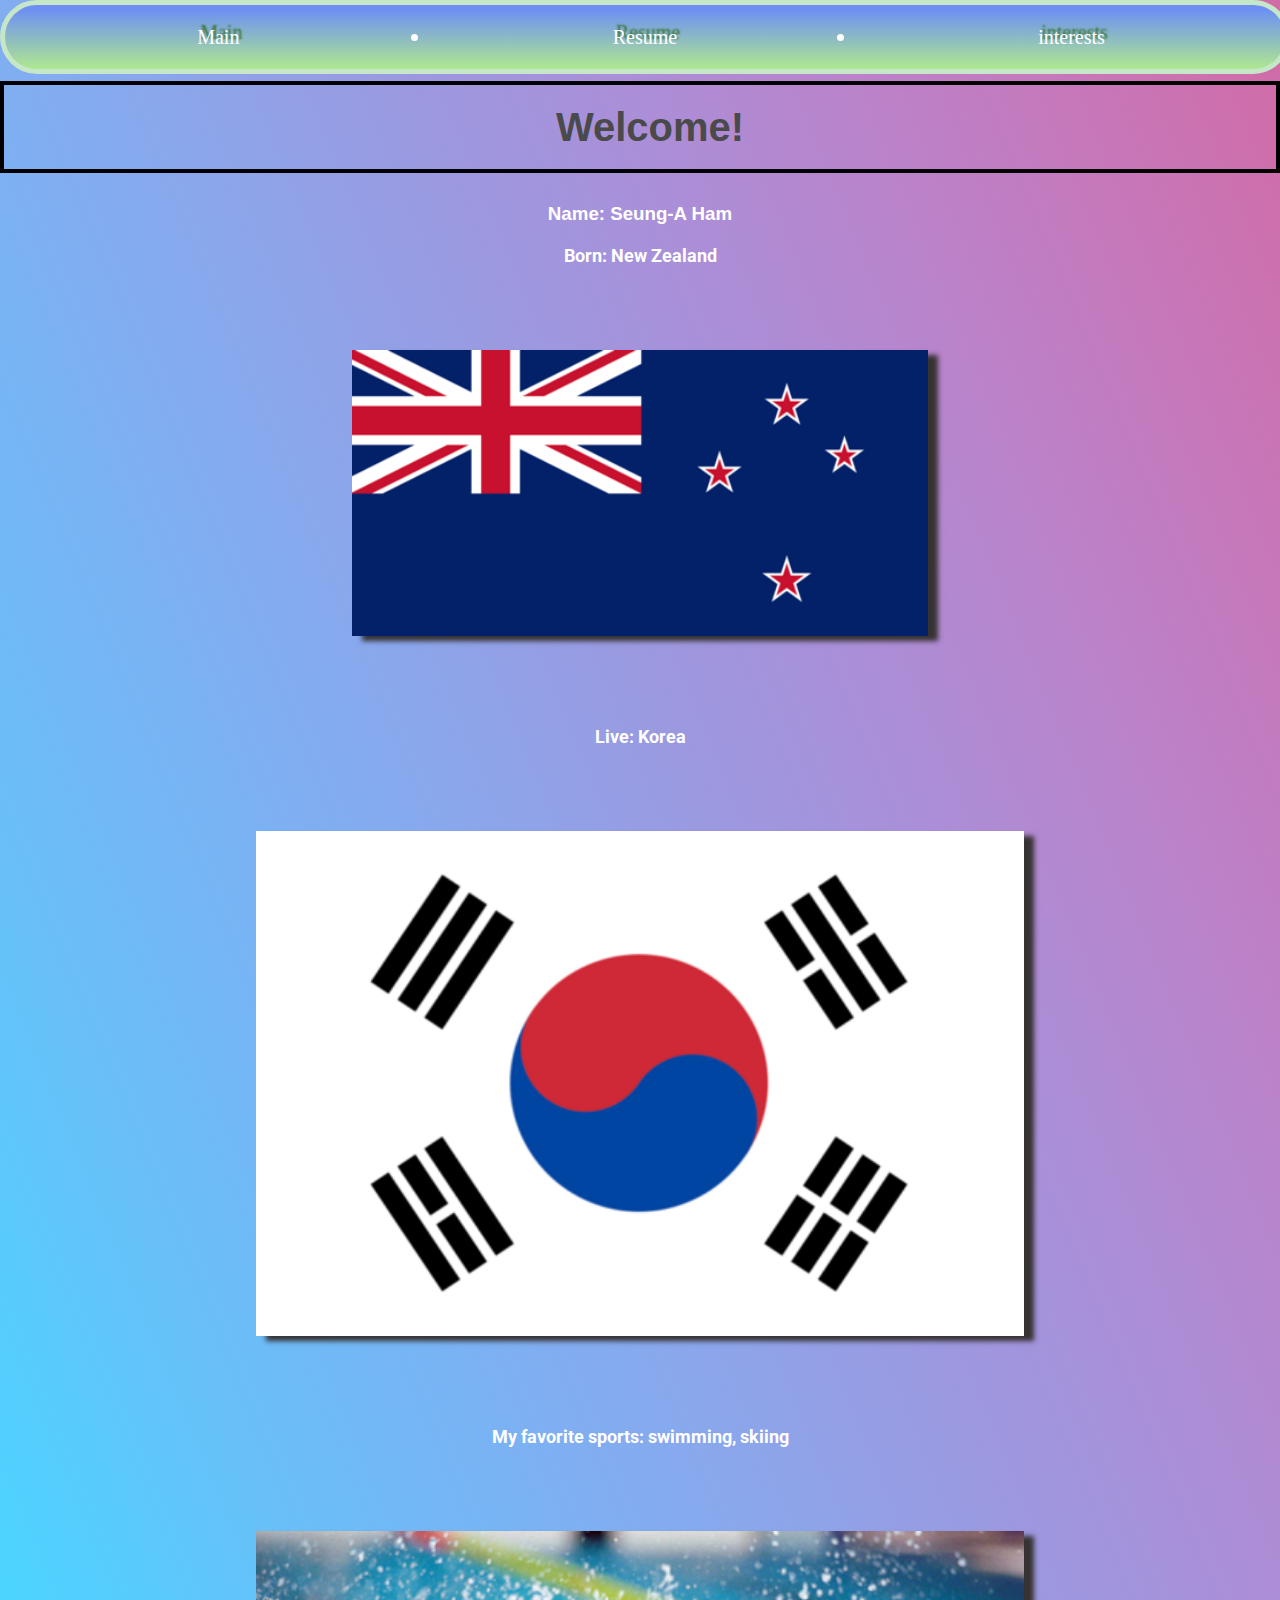
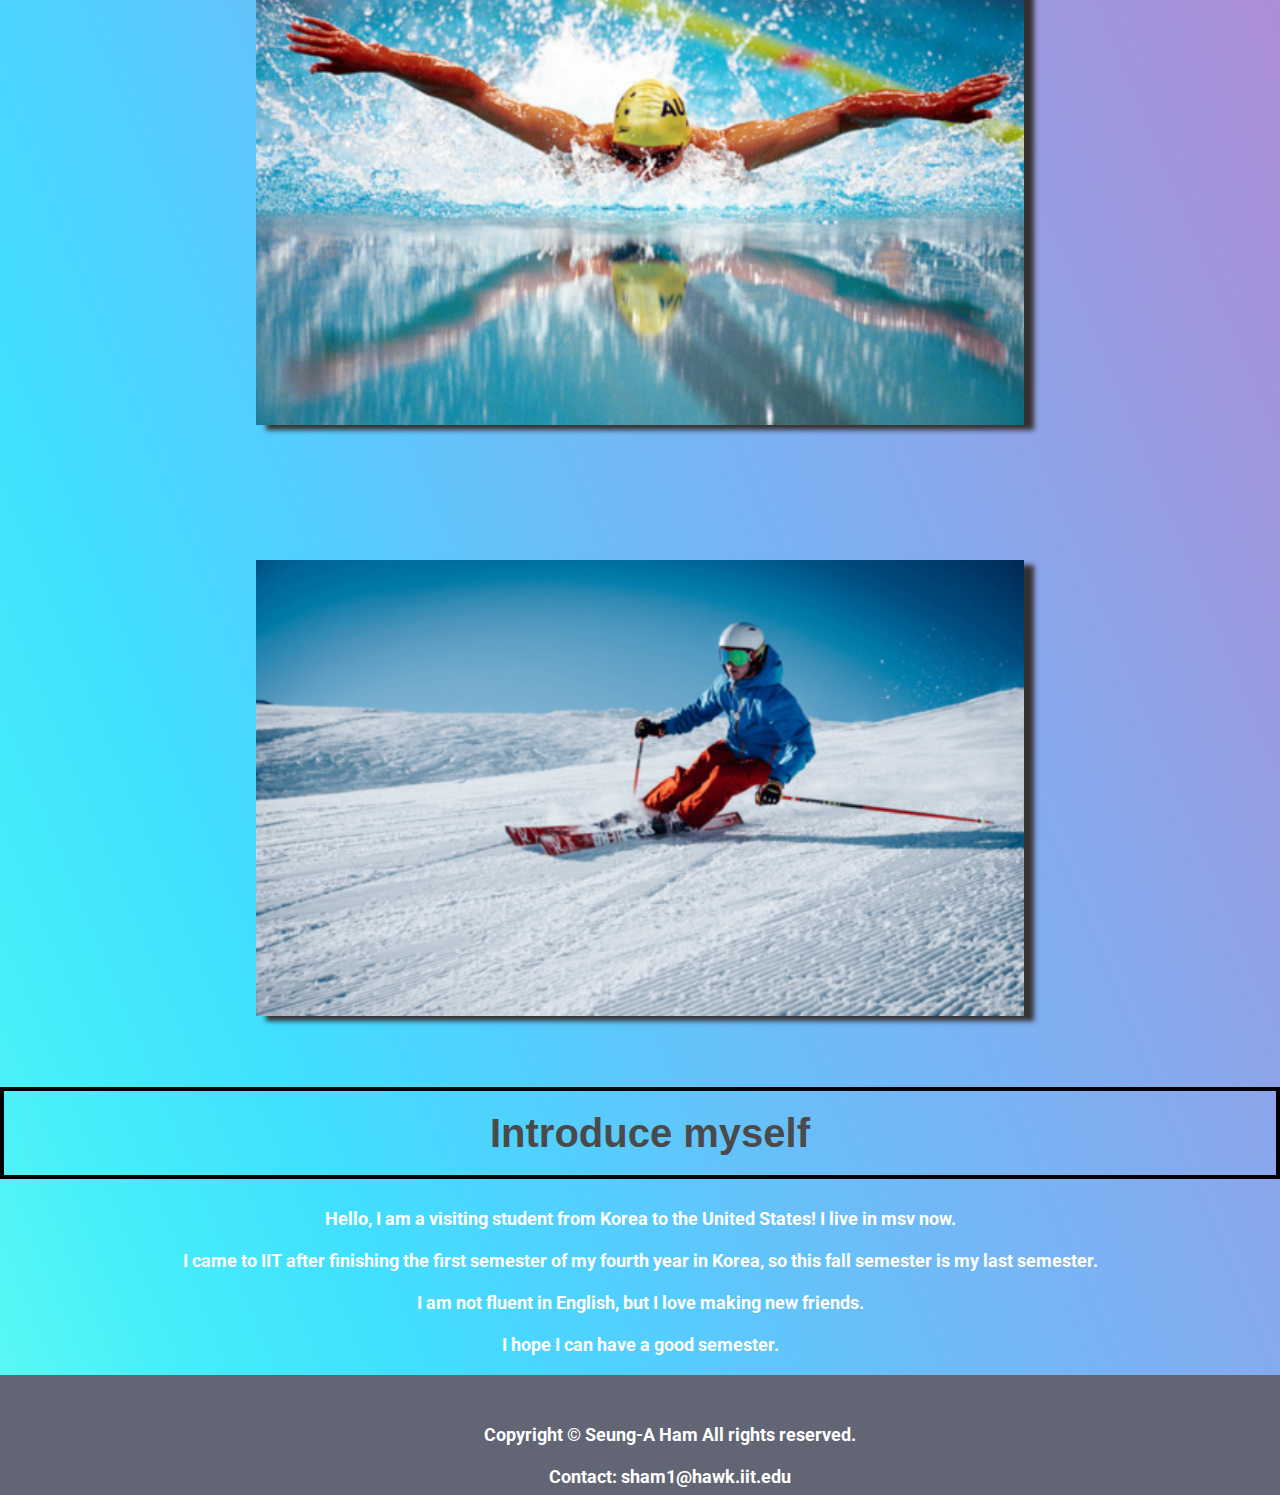
==== index.html @ af43589a "set basic setting" ====
<!DOCTYPE html>
<html lang="en">
<head>
  <meta charset="utf-8">
  <title>Main</title>
  <link rel="stylesheet" href="reset.css">
  <link rel="stylesheet" href="style.css">
  <link rel="preconnect" href="https://fonts.gstatic.com">
	<link href="https://fonts.googleapis.com/css2?family=Roboto:wght@100&display=swap" rel="stylesheet">
</head>

<body>
  <header>
    <nav>
	  <ul>
		  <li><a href="index.html">Main</a></li>
	    <li><a href="resume.html">Resume</a></li>
      <li><a href="interests.html">interests</a></li>
	  </ul>
	</nav>
	</header>
	<div class="site-title-wrap">
    <h1 class="site-title">Welcome!</h1>
  </div>
	<h3>Name: Seung-A Ham</h3>
  <p>Born: New Zealand </p>
  <img id="img1" src="images/newzealand.png" alt="new zealand flag">
  <p>Live: Korea </p>
  <img id="img2" src="images/korea.png" alt="korea flag">
  <p>My favorite sports: swimming, skiing</p>
  <img id="img3" src="images/swim.png" alt="a picture of a person swimming">
  <img id="img4" src="images/ski.png" alt="a picture of a person skiing">
	<div class="site-title-wrap">
    <h1 class="site-title">Introduce myself</h1>
  </div>
	<p>Hello, I am a visiting student from Korea to the United States! I live in msv now.</p>
	<p>I came to IIT after finishing the first semester of my fourth year in Korea, so this fall semester is my last semester.</p>
  <p>I am not fluent in English, but I love making new friends.</p>
  <P>I hope I can have a good semester.</P>
  <footer>
    <p>Copyright © Seung-A Ham All rights reserved.</p>
    <p>Contact: sham1@hawk.iit.edu</p>
  </footer>
</body>
</html>
---- style.css ----
body{
  background-image: linear-gradient(to left bottom, #d16ba5, #c777b9, #ba83ca, #aa8fd8, #9a9ae1, #8aa7ec, #79b3f4, #69bff8, #52cffe, #41dfff, #46eefa, #5ffbf1);    justify-content: center;
  flex-direction: column;
}
nav ul { /*상단바*/
  overflow: hidden;
  background:linear-gradient(to bottom, #6c8ef5 5%, #afe890 100%);
  background-color:#6c8ef5;
  border-radius:42px;
  border:5px solid #c6e6c8;
  display:inline-block;
  cursor:pointer;
  color:#ffffff;
  font-family: fantasy;
  font-size:25px;
  text-decoration:none;
  text-shadow:3px -5px 2px #37702e;
  width: 100%;
  height: auto;
  margin: 0;
  padding: 0;
  text-align: center;
}
  
nav ul li { /*상단바*/
  float: left;
  width: 33.33%;
}
  
nav ul li a { /*상단바*/
  text-decoration: none;
  display: block;
  text-align: center;
  padding: 20px 40px;
  color: white;
  font-size: 20px;
  font-family: cursive;
}
  
li a:hover { /*상단바 클릭시 그림자*/
  background-color: white;
  color: black;
}
  
body { /*사진 위치가 달라짐*/
  line-height: 150%;
  clear: both;
  text-align: center;
}
  
h1, h2 {
  font-family: cursive;
  color: rgb(61, 61, 61);
  text-align: center;
  padding: 30px;
  border: 4px solid rgb(0, 0, 0);
  margin: 30px;
} 
h3, h4 {
  font-family:Arial, Helvetica, sans-serif;
  color: white;
  text-align: center;
} 

p{
  text-decoration: none;
  color: white;
  text-align: center;
  font-family: 'Roboto', sans-serif;
  font-size: large;
  font-weight: bold;
}
  
iframe { /*동영상*/
  height: 400px;
  width: 800px;
  object-fit: contain;
  position: static;
  border: 0;
}

.site-title-wrap{
  width: 100%;
  position: relative;
  padding-bottom: 10px;
}

.site-title{
  color: #4a4a4a;
  font-family:Impact, Haettenschweiler, 'Arial Narrow Bold', sans-serif;
  font-size: 40px;
  padding-left: 50px;
  margin: 0px auto;
}

#img1 { /*사진*/
  height: auto;
  width: 45%;
  object-fit: contain;
  margin: 5%;
  box-shadow: 10px 5px 5px #363232;
}

#img2 { /*사진*/
  height: auto;
  width: 60%;
  object-fit: contain;
  margin: 5%;
  box-shadow: 10px 5px 5px #363232;
}
#img3 { /*사진*/
  height: auto;
  width: 60%;
  object-fit: contain;
  margin: 5%;
  box-shadow: 10px 5px 5px #363232;
}
#img4 { /*사진*/
  height: auto;
  width: 60%;
  object-fit: contain;
  margin: 5%;
  box-shadow: 10px 5px 5px #363232;
}
#img5 { /*사진*/
  height: auto;
  width: 60%;
  object-fit: contain;
  margin: 5%;
  box-shadow: 10px 5px 5px #363232;
}
#img6 { /*사진*/
  height: auto;
  width: 60%;
  object-fit: contain;
  margin: 5%;
  box-shadow: 10px 5px 5px #363232;
}
#img7 { /*사진*/
  height: auto;
  width: 60%;
  object-fit: contain;
  margin: 5%;
  box-shadow: 10px 5px 5px #363232;
}

footer{
  width: 100%;
  height: 60px;
  background-color: #616574;
  padding: 30px;
  clear:left;
}
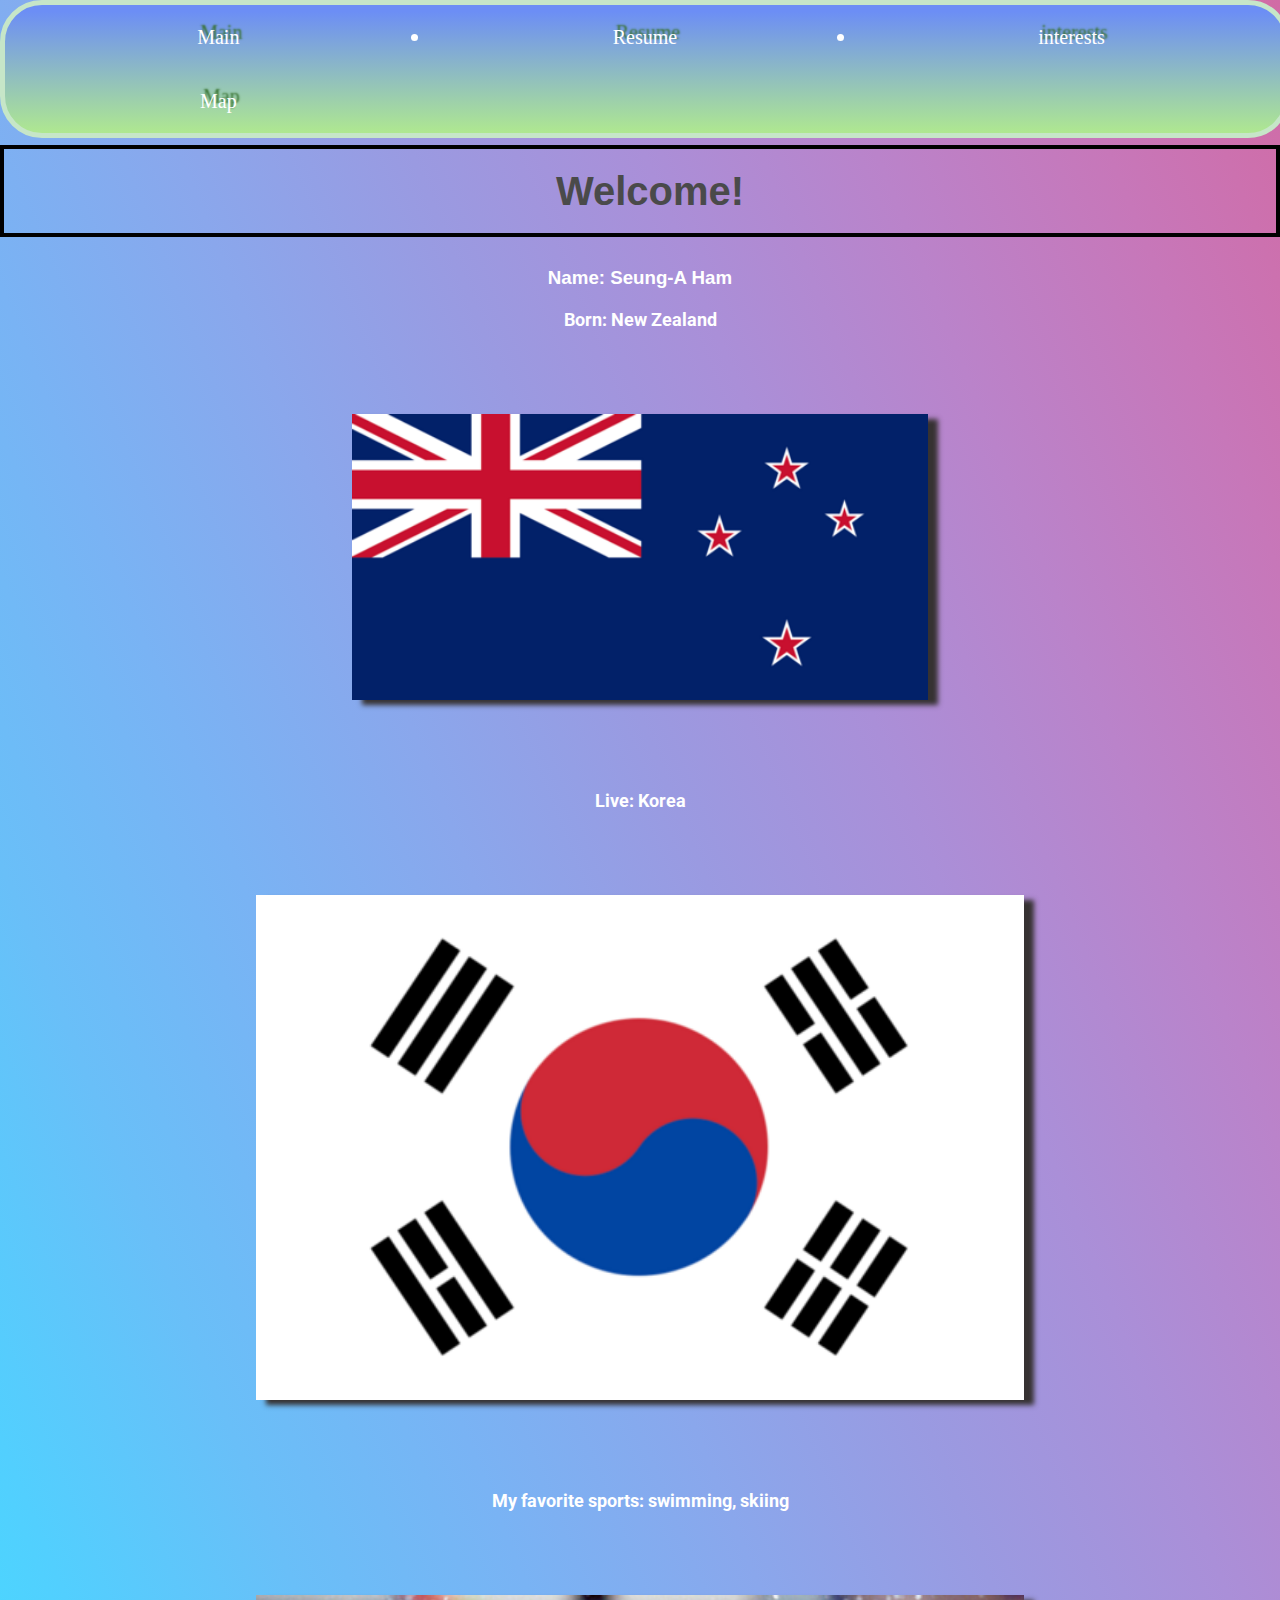
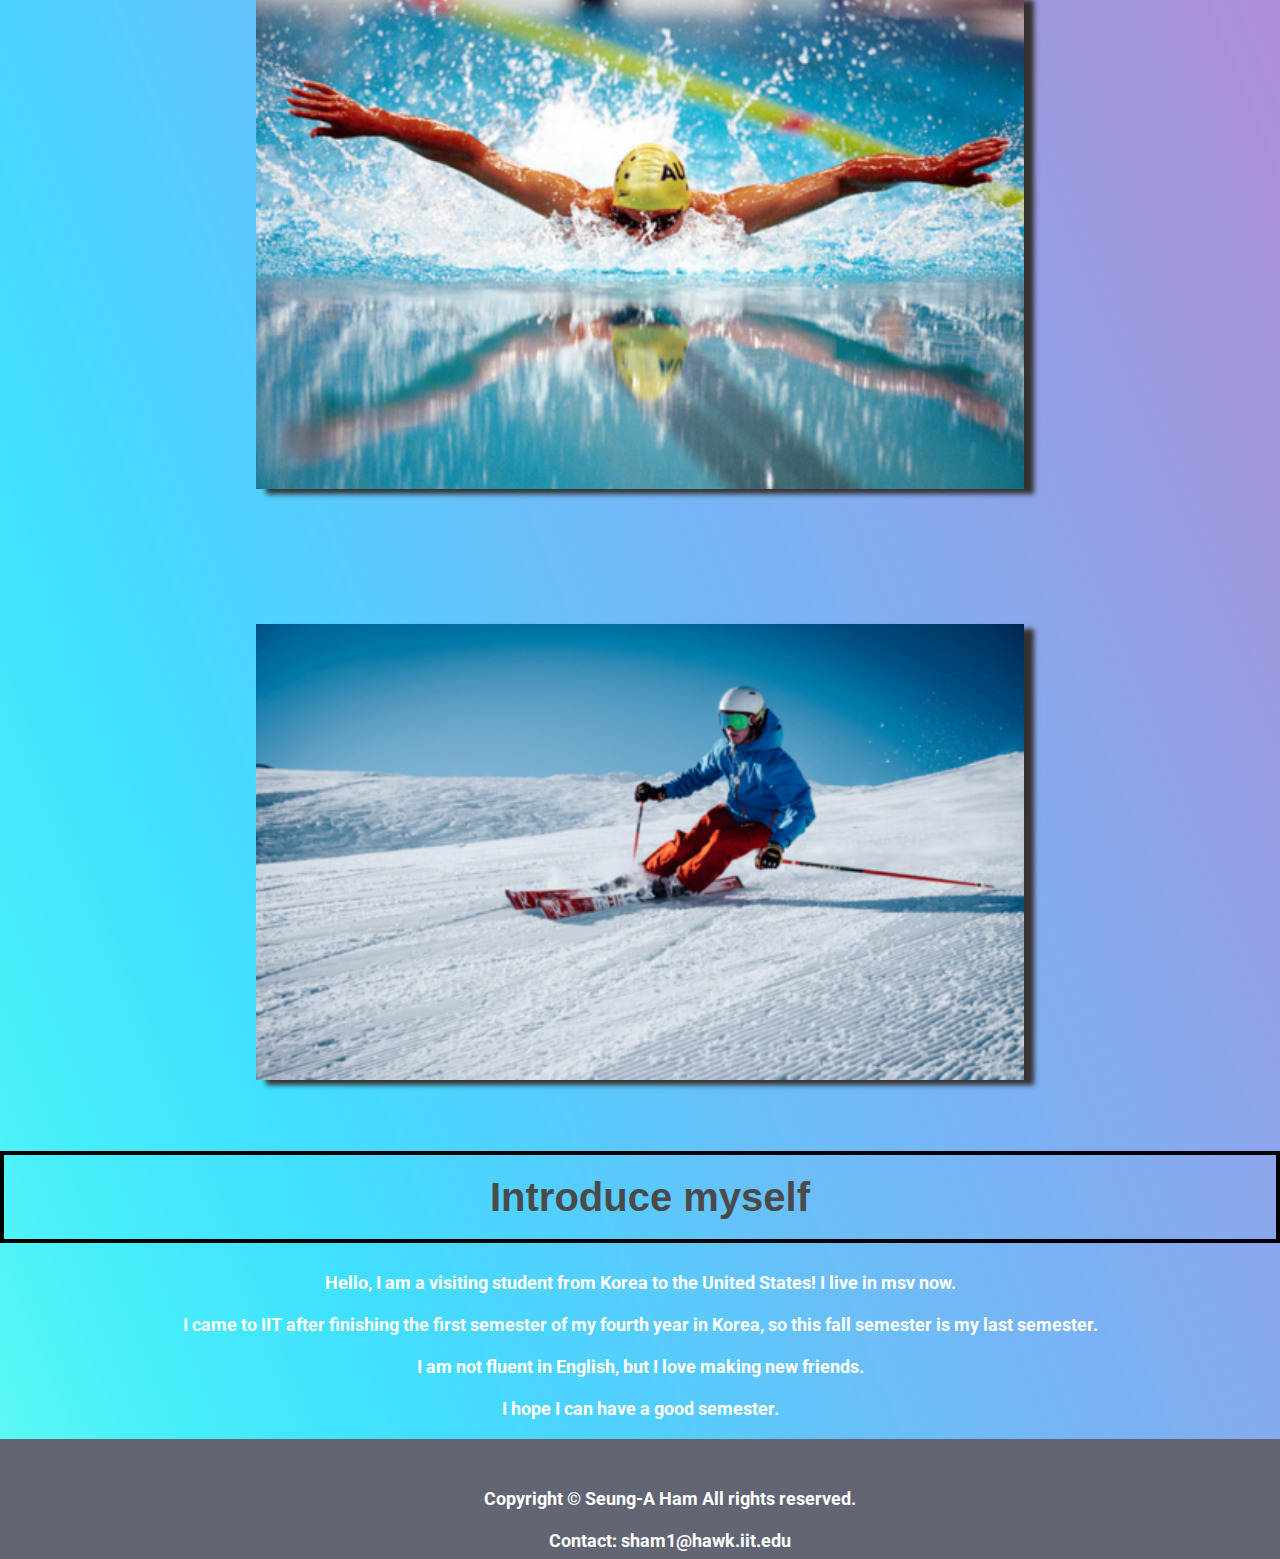
==== commit 3dcb6410: "cascading fix, map.html 1st" ====
--- a/index.html
+++ b/index.html
@@ -12,12 +12,13 @@
 <body>
   <header>
     <nav>
-	  <ul>
-		  <li><a href="index.html">Main</a></li>
-	    <li><a href="resume.html">Resume</a></li>
-      <li><a href="interests.html">interests</a></li>
-	  </ul>
-	</nav>
+	    <ul>
+		    <li><a href="index.html">Main</a></li>
+	      <li><a href="resume.html">Resume</a></li>
+        <li><a href="interests.html">interests</a></li>
+        <li><a href="map.html">Map</a></li>
+	    </ul>
+	  </nav>
 	</header>
 	<div class="site-title-wrap">
     <h1 class="site-title">Welcome!</h1>
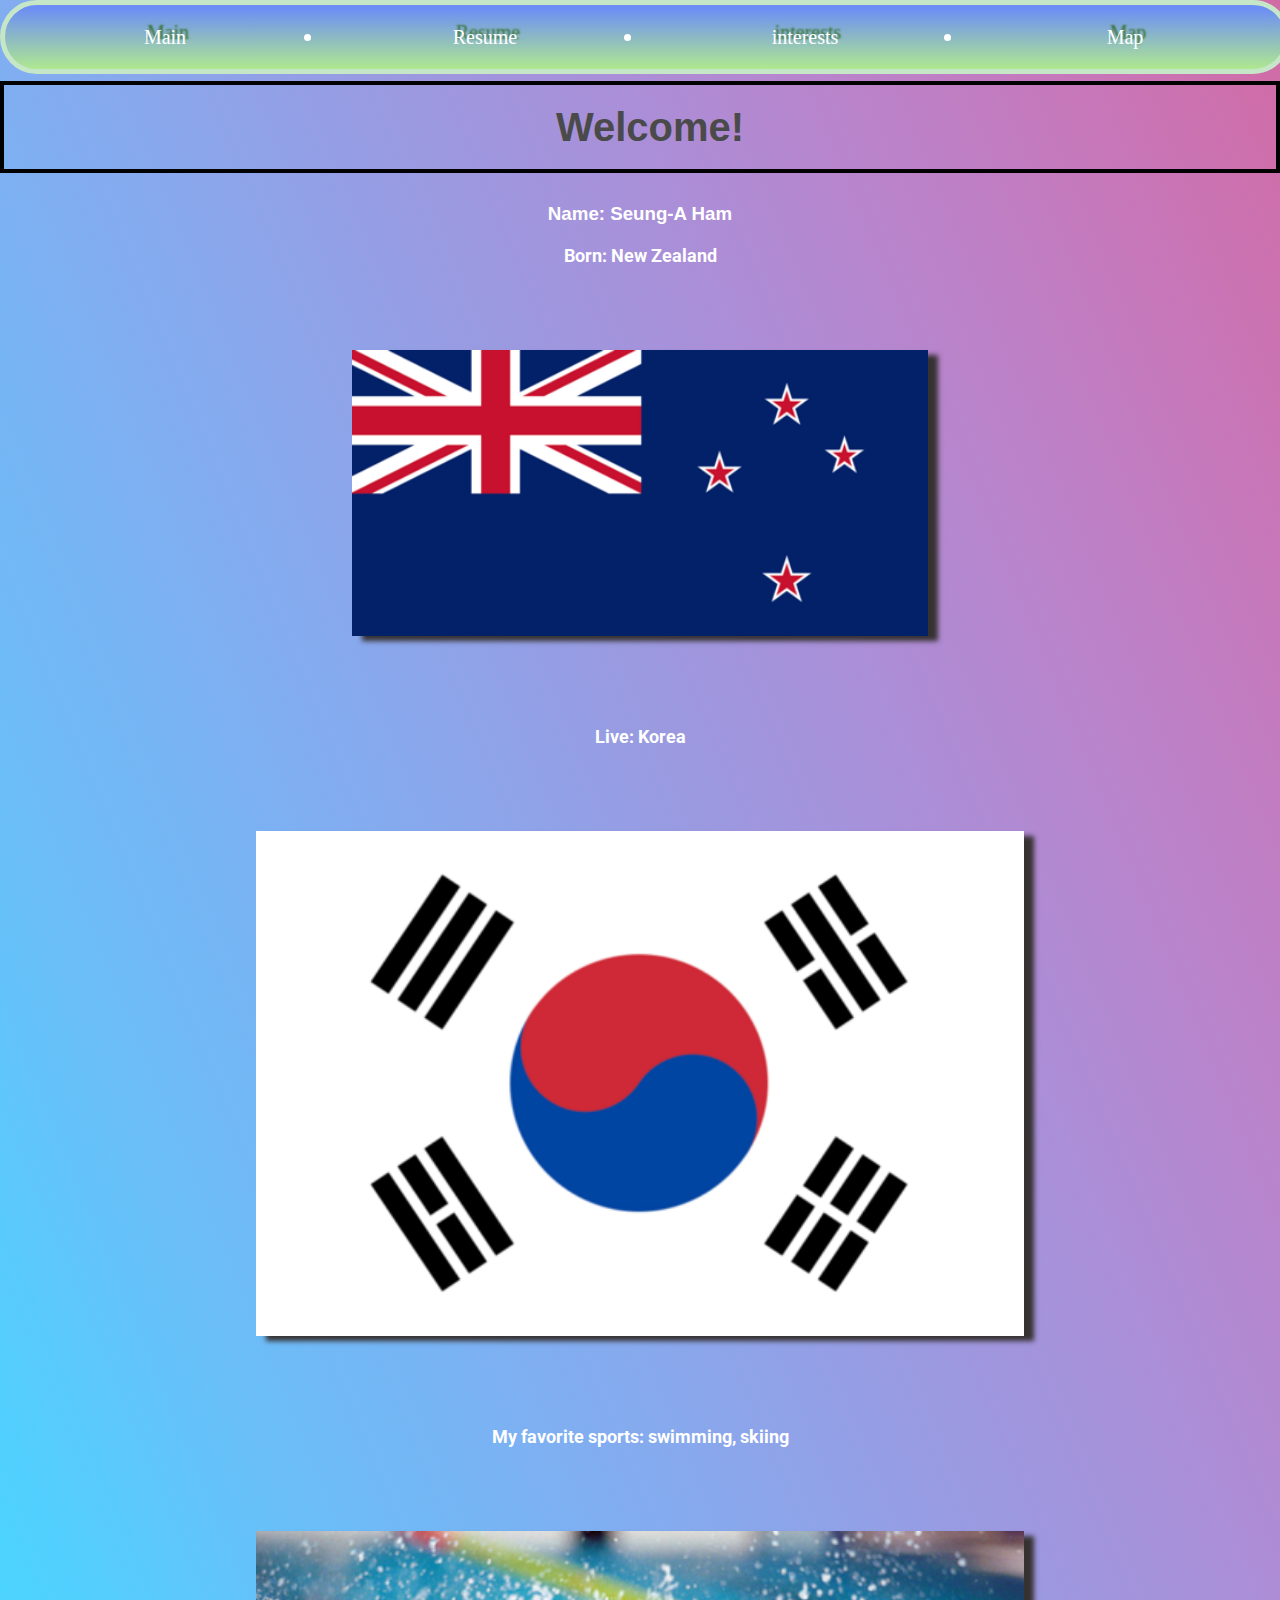
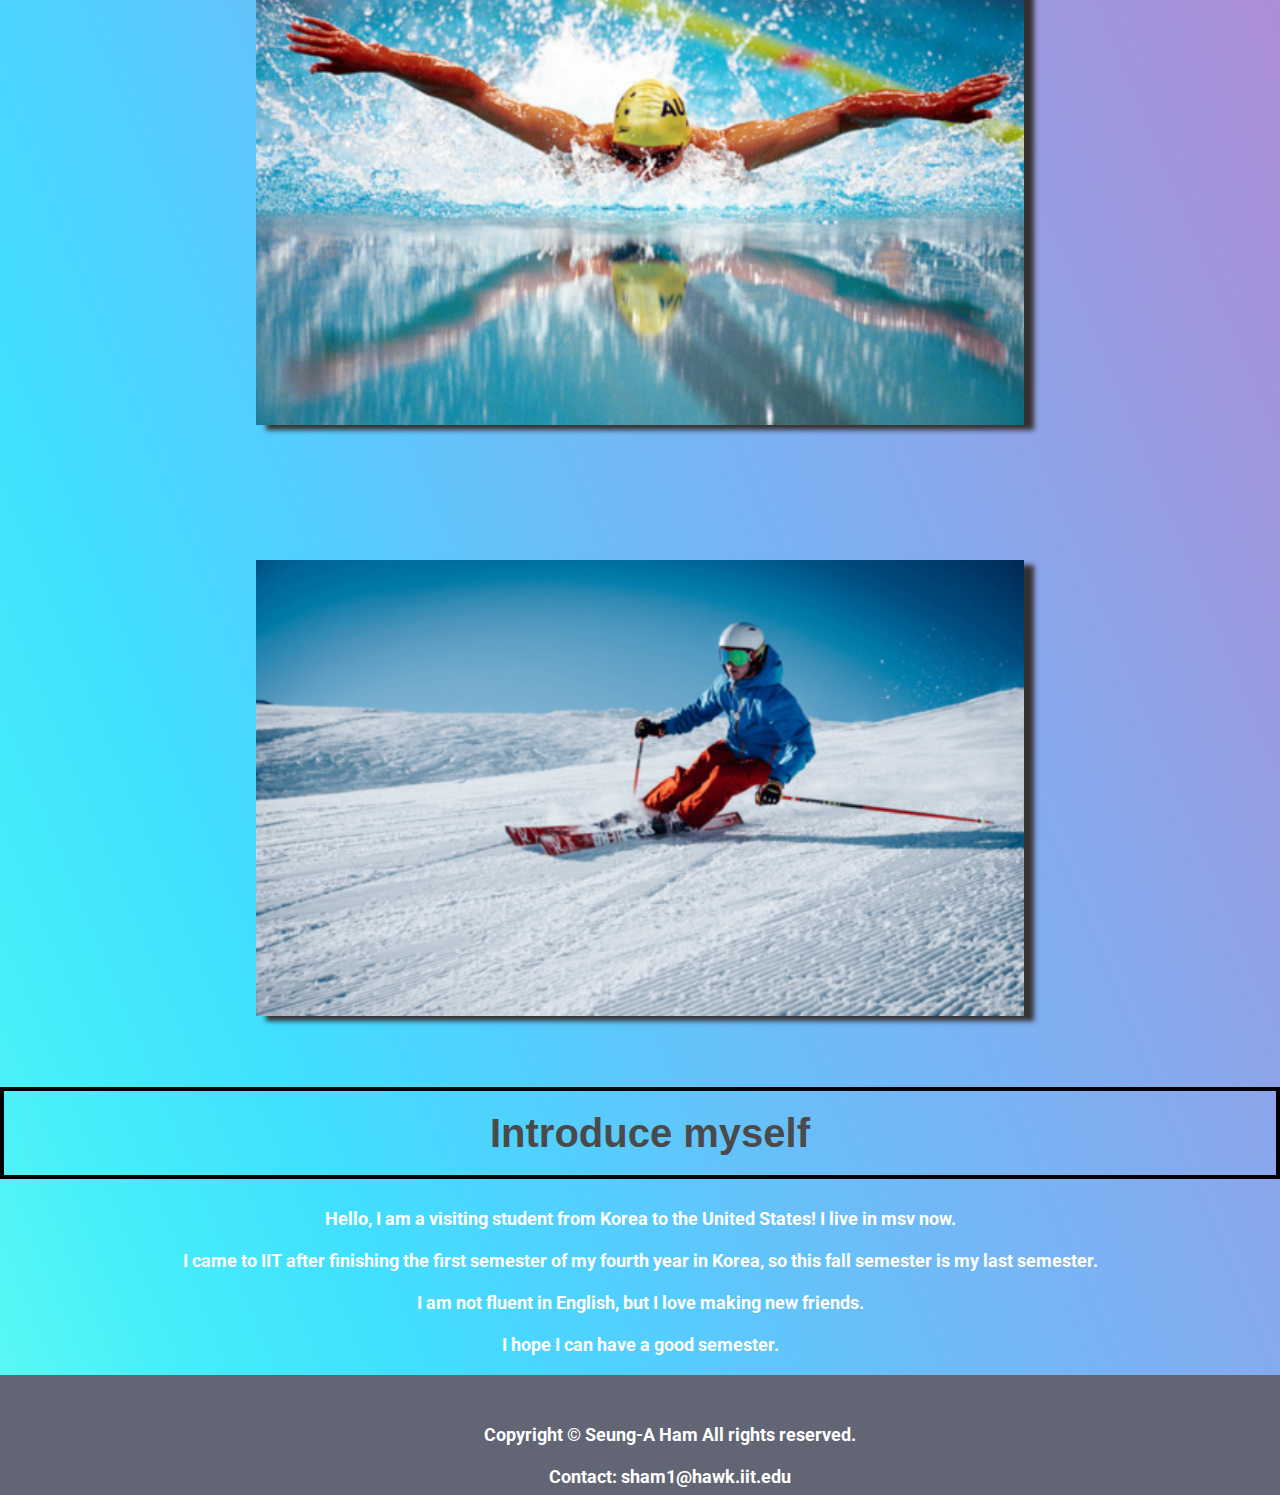
==== commit b98eacdb: "Add a map to the top" ====
--- a/index.html
+++ b/index.html
@@ -6,6 +6,7 @@
   <link rel="stylesheet" href="reset.css">
   <link rel="stylesheet" href="style.css">
   <link rel="preconnect" href="https://fonts.gstatic.com">
+  <script async src="script.js"></script>
 	<link href="https://fonts.googleapis.com/css2?family=Roboto:wght@100&display=swap" rel="stylesheet">
 </head>
 
--- a/style.css
+++ b/style.css
@@ -24,7 +24,7 @@
   
 nav ul li { /*상단바*/
   float: left;
-  width: 33.33%;
+  width: 25%;
 }
   
 nav ul li a { /*상단바*/
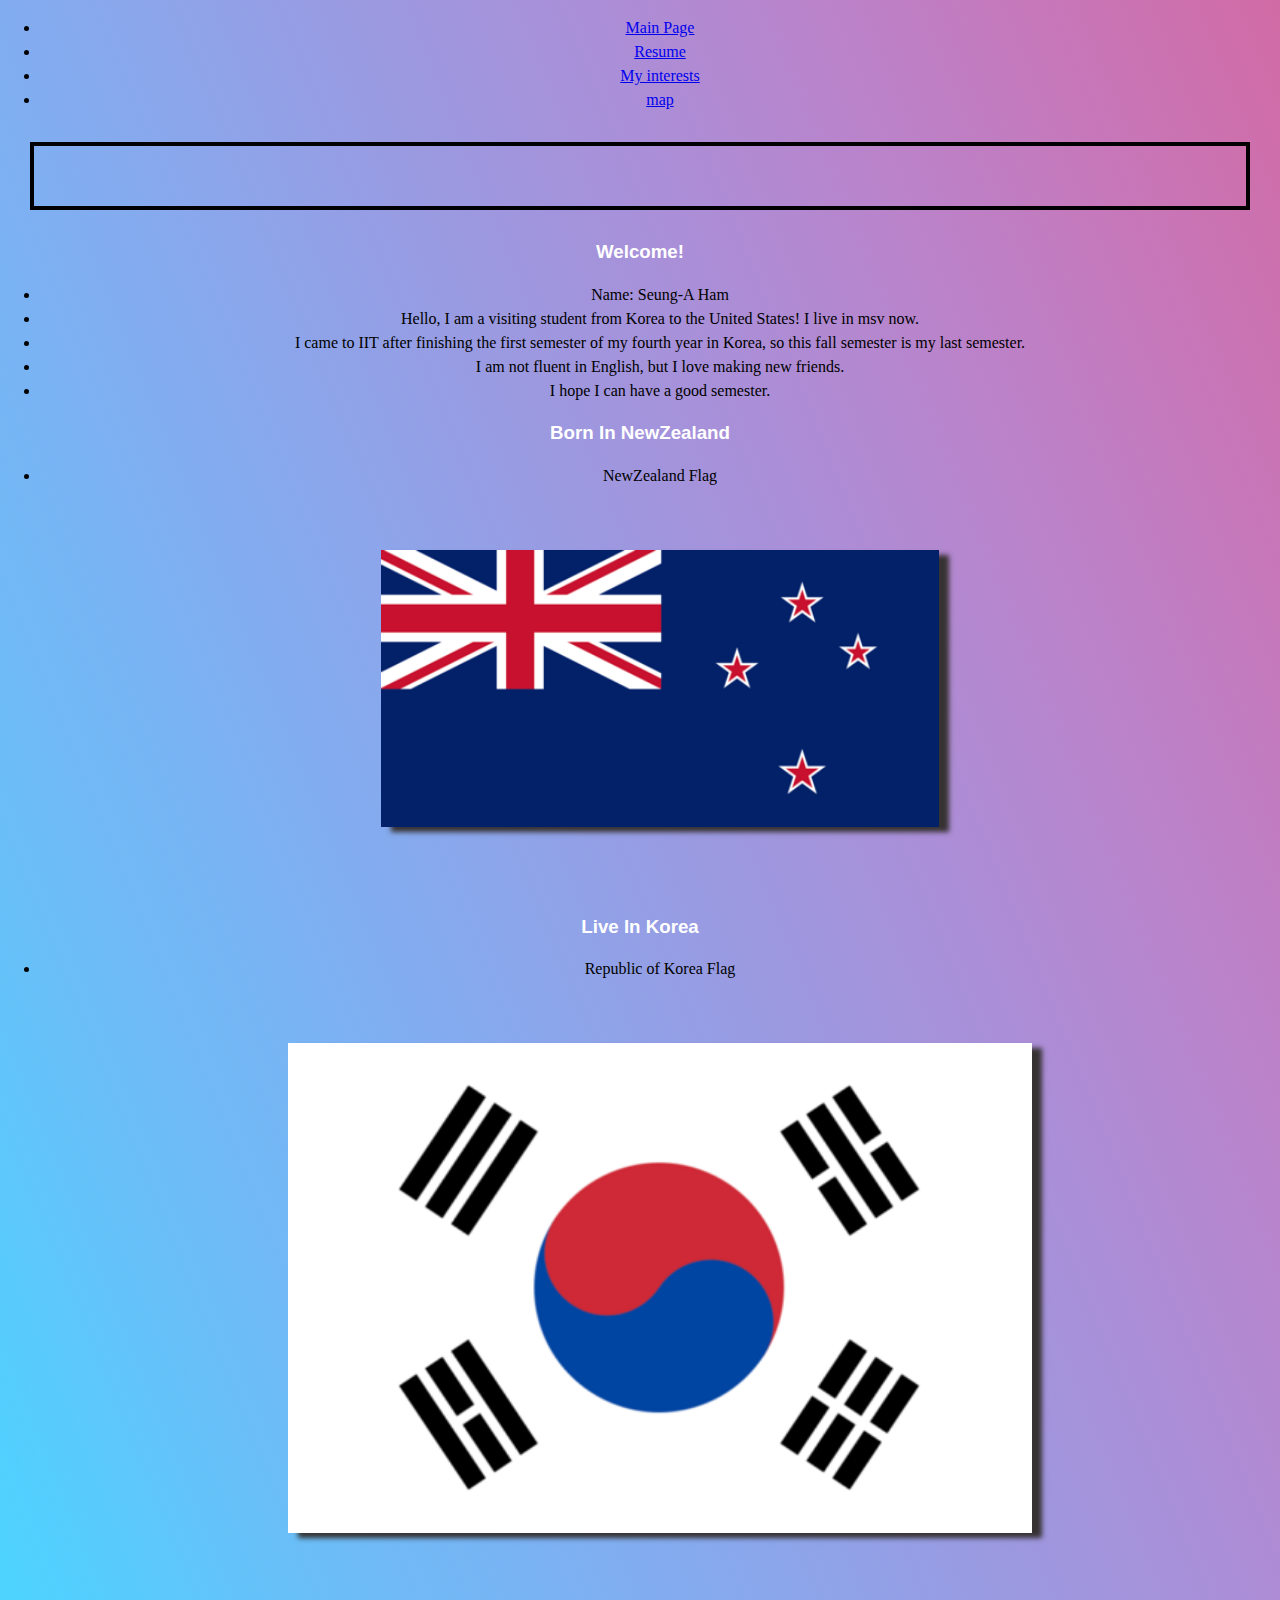
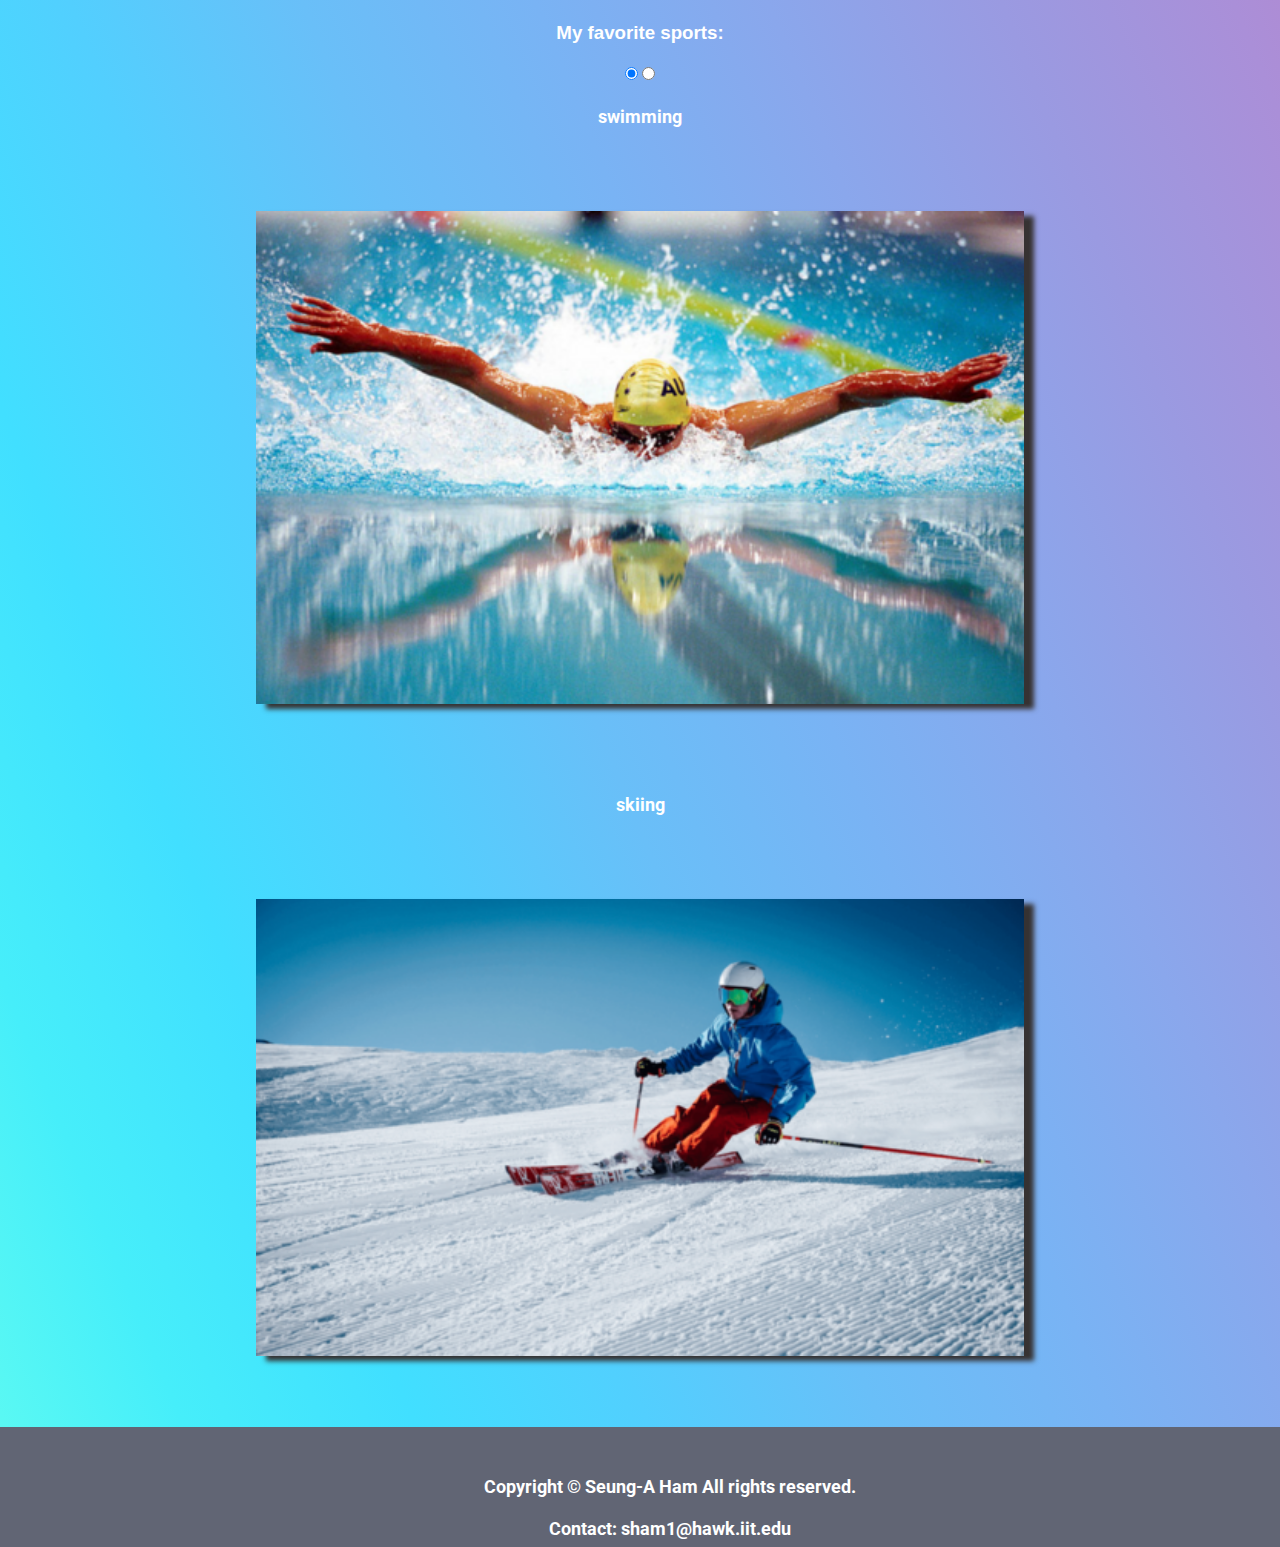
==== commit b9f4a083: "make card form" ====
--- a/index.html
+++ b/index.html
@@ -1,51 +1,82 @@
 <!DOCTYPE html>
 <html lang="en">
 <head>
-  <meta charset="utf-8">
+  <link rel="shortcut icon" type="image/x-icon" href="image/sad.ico" />
+  <meta charset="UTF-8">
+  <meta name="viewport" content="width=device-width, initial-scale=1.0">
+  <link rel="stylesheet" href="reset.css">
+  <link rel="stylesheet" type="text/css" href="style.css">
+  <link rel="preconnect" href="https://fonts.gstatic.com">
+	<link href="https://fonts.googleapis.com/css2?family=Roboto:wght@100&display=swap" rel="stylesheet">
   <title>Main</title>
-  <link rel="stylesheet" href="reset.css">
-  <link rel="stylesheet" href="style.css">
-  <link rel="preconnect" href="https://fonts.gstatic.com">
-  <script async src="script.js"></script>
-	<link href="https://fonts.googleapis.com/css2?family=Roboto:wght@100&display=swap" rel="stylesheet">
+  <script src="https://polyfill.io/v3/polyfill.min.js?features=default"></script>
+  <script type="module" src="script.js"></script>
 </head>
 
-<body>
-  <header>
-    <nav>
-	    <ul>
-		    <li><a href="index.html">Main</a></li>
-	      <li><a href="resume.html">Resume</a></li>
-        <li><a href="interests.html">interests</a></li>
-        <li><a href="map.html">Map</a></li>
-	    </ul>
-	  </nav>
-	</header>
-	<div class="site-title-wrap">
-    <h1 class="site-title">Welcome!</h1>
+<body class="main_page">
+  <div class="header">
+  <ul>
+    <li id="onpage"><a href="index.html">Main Page</a></li>
+    <li><a href="resume.html">Resume</a></li>
+    <li><a href="interests.html">My interests</a></li>
+    <li><a href="map.html">map</a></li>
+  </ul>
   </div>
-	<h3>Name: Seung-A Ham</h3>
-  <p>Born: New Zealand </p>
-  <img id="img1" src="images/newzealand.png" alt="new zealand flag">
-  <p>Live: Korea </p>
-  <img id="img2" src="images/korea.png" alt="korea flag">
-  <p>My favorite sports: swimming, skiing</p>
-  <img id="img3" src="images/swim.png" alt="a picture of a person swimming">
-  <img id="img4" src="images/ski.png" alt="a picture of a person skiing">
-	<div class="site-title-wrap">
-    <h1 class="site-title">Introduce myself</h1>
-  </div>
-	<p>Hello, I am a visiting student from Korea to the United States! I live in msv now.</p>
-	<p>I came to IIT after finishing the first semester of my fourth year in Korea, so this fall semester is my last semester.</p>
-  <p>I am not fluent in English, but I love making new friends.</p>
-  <P>I hope I can have a good semester.</P>
+  
+  <h1 id = "text"></h1>
+  <section class="card">
+  <h3> Welcome! </h3>
+  <ul>
+    <li>Name: Seung-A Ham</li>
+    <li>Hello, I am a visiting student from Korea to the United States! I live in msv now.</li>
+    <li>I came to IIT after finishing the first semester of my fourth year in Korea, so this fall semester is my last semester.</li>
+    <li>I am not fluent in English, but I love making new friends.</li>
+    <li>I hope I can have a good semester.</li>
+  </ul>
+  </section>
+  
+  <section class="card">
+    <h3>Born In NewZealand</h3>
+    <ul>
+      <li>NewZealand Flag</li>
+      <img id="img1" src="images/newzealand.png" alt="new zealand flag" width= "300">
+    </ul>
+  </section>
+  
+  <section class="card">
+    <h3>Live In Korea</h3>
+    <ul>
+      <li>Republic of Korea Flag</li>
+      <img id="img2" src="images/korea.png" alt="korea flag" width= "300">
+    </ul>
+  </section>
+ 
+  <section class="card">
+    <div id="slider">
+    <h3>My favorite sports: </h3>
+    <input checked="" type="radio" name="slider" id="slide1">
+	  <input type="radio" name="slider" id="slide2">
+	  <div id="slides">
+        <div id="overflow">
+          <div class="inner">
+            <p>swimming</p>
+            <img id="img3" src="images/swim.png" alt="a picture of a person swimming" width= "300">
+            <p>skiing</p>
+            <img id="img4" src="images/ski.png" alt="a picture of a person skiing" width= "300">
+          </div>
+        </div>
+      </div>
+    <label for="slide1"></label>
+    <label for="slide2"></label>
+    </div>
+  </section>
+
   <footer>
     <p>Copyright © Seung-A Ham All rights reserved.</p>
     <p>Contact: sham1@hawk.iit.edu</p>
   </footer>
 </body>
 </html>
-
 	  
   
   --- a/style.css
+++ b/style.css
@@ -151,6 +151,30 @@
   padding: 30px;
   clear:left;
 }
+
+.mapping {
+  margin-bottom: 3%;
+  margin-top: 3%;
+}
+
+#map {
+  height: 600px;
+  width: 100%;
+  background-color: white;
+}
+
+#button {
+  background: rgb(255, 255, 255);
+  font-family:'Courier New', Courier, monospace;
+  font-size: 20px;
+  width: 30%;
+  margin-left: 33.3%;
+  margin-right:33.3%;
+  margin-top: 5%;
+  border: 0;
+}
   
-  
+hr {
+  border: 5px solid rgb(243, 252, 211);
+}  
  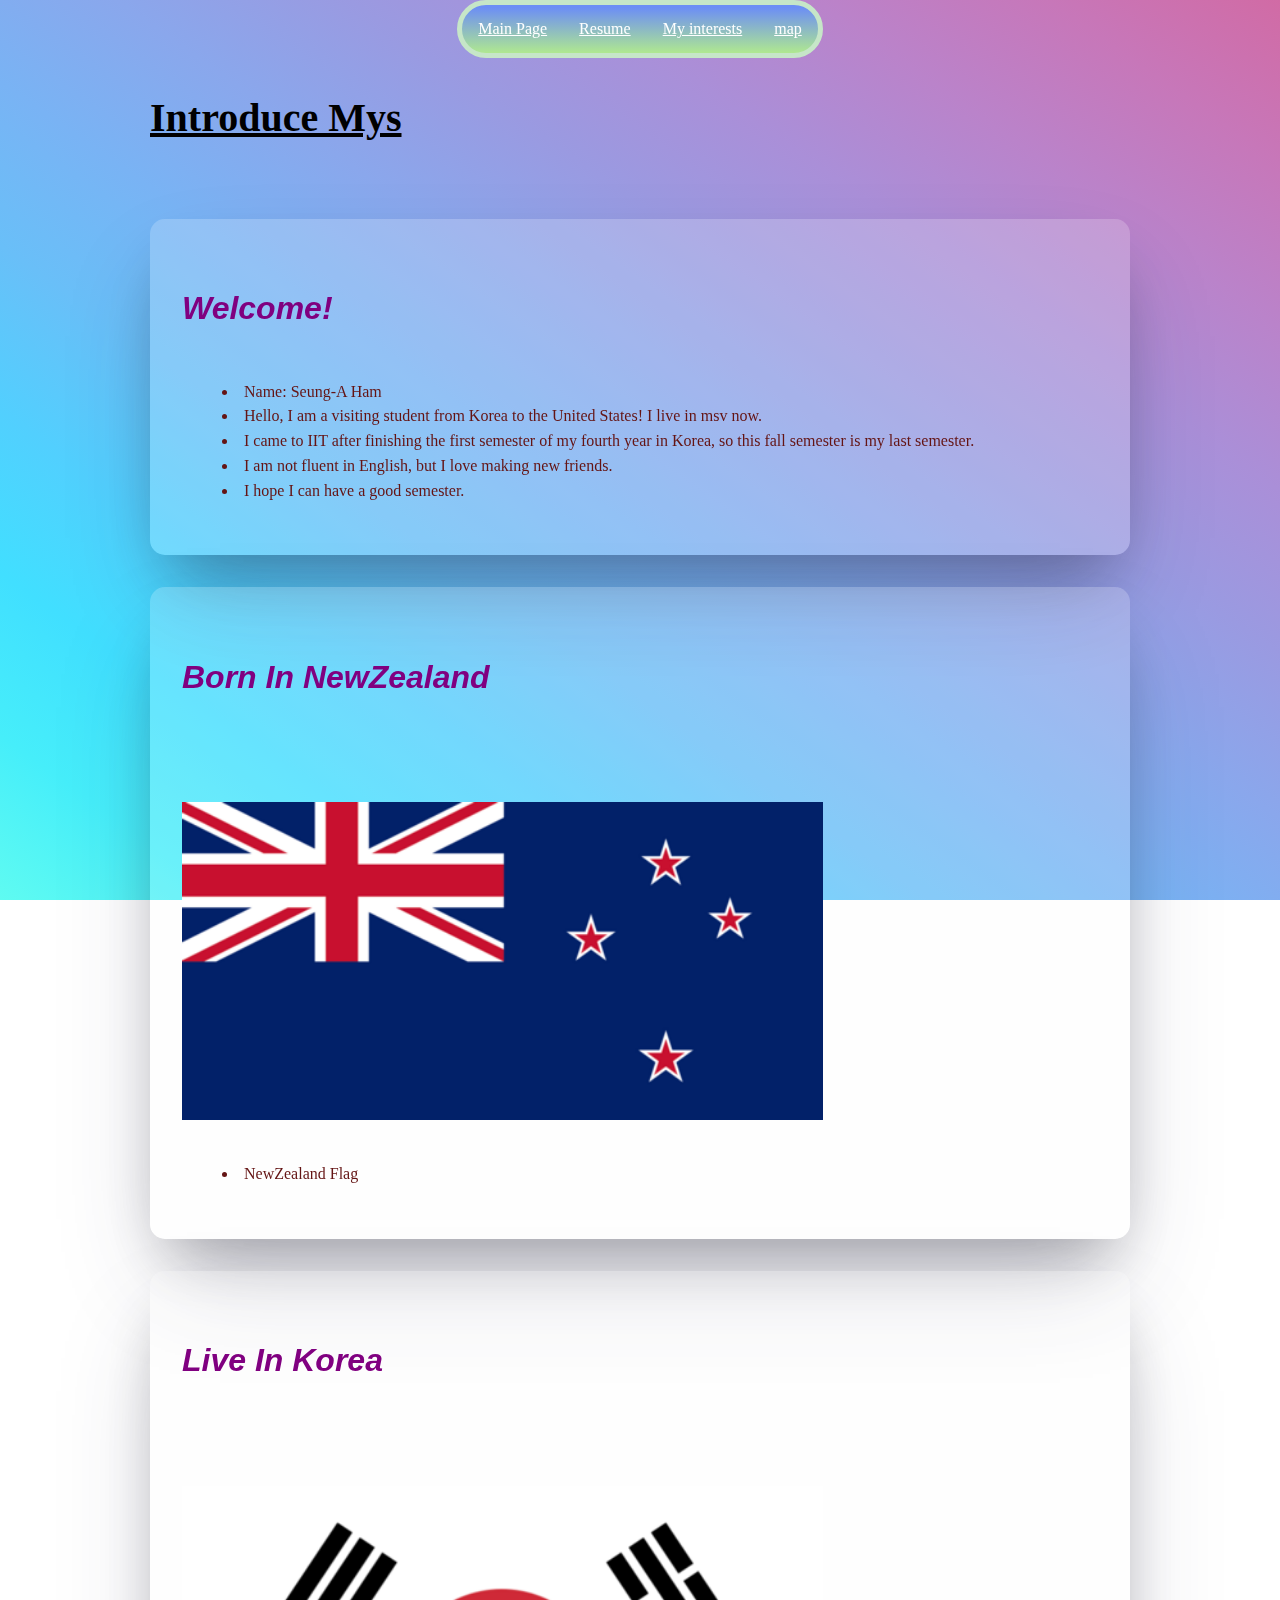
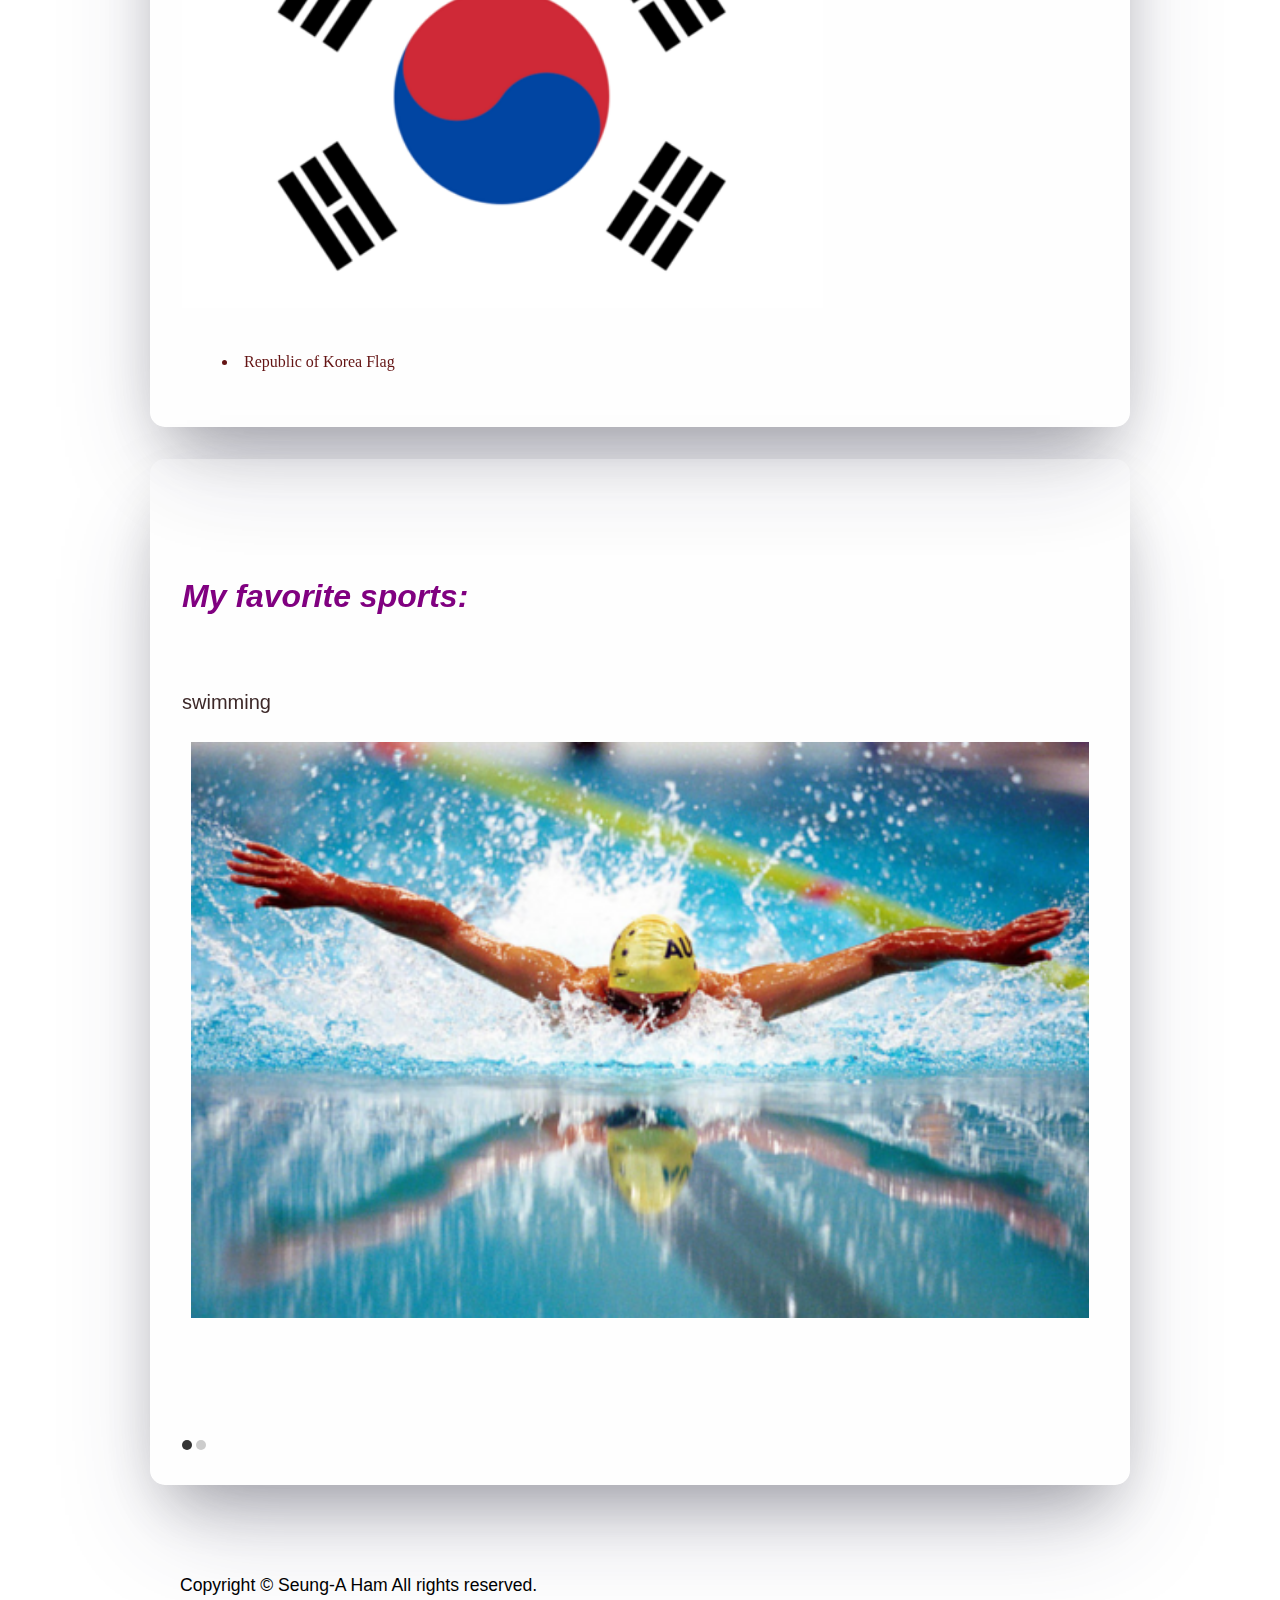
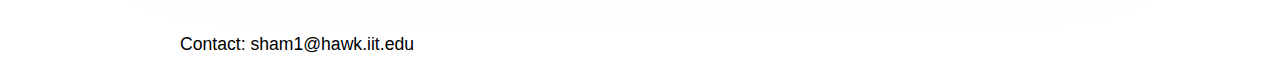
==== commit 065c871e: "img fix" ====
--- a/index.html
+++ b/index.html
@@ -1,7 +1,6 @@
 <!DOCTYPE html>
 <html lang="en">
 <head>
-  <link rel="shortcut icon" type="image/x-icon" href="image/sad.ico" />
   <meta charset="UTF-8">
   <meta name="viewport" content="width=device-width, initial-scale=1.0">
   <link rel="stylesheet" href="reset.css">
@@ -37,17 +36,17 @@
   
   <section class="card">
     <h3>Born In NewZealand</h3>
+    <img id="img1" src="images/newzealand.png" alt="new zealand flag" width= "300">
     <ul>
       <li>NewZealand Flag</li>
-      <img id="img1" src="images/newzealand.png" alt="new zealand flag" width= "300">
     </ul>
   </section>
   
   <section class="card">
     <h3>Live In Korea</h3>
+    <img id="img2" src="images/korea.png" alt="korea flag" width= "300">
     <ul>
       <li>Republic of Korea Flag</li>
-      <img id="img2" src="images/korea.png" alt="korea flag" width= "300">
     </ul>
   </section>
  
--- a/style.css
+++ b/style.css
@@ -1,180 +1,481 @@
-body{
-  background-image: linear-gradient(to left bottom, #d16ba5, #c777b9, #ba83ca, #aa8fd8, #9a9ae1, #8aa7ec, #79b3f4, #69bff8, #52cffe, #41dfff, #46eefa, #5ffbf1);    justify-content: center;
-  flex-direction: column;
-}
-nav ul { /*상단바*/
-  overflow: hidden;
+
+h1{
+  font-family:Arial, Helvetica, sans-serif;
+}
+
+h2 {
+  color: brown;
+  text-decoration: underline;
+}
+
+h3 {
+  color:purple;
+}
+
+h4 {
+  color: black;
+}
+
+.name {
+  padding: 40px 0px 20px 0px;
+  font-size: 2.0em;
+  font-family: Georgia, serif;
+  font-weight: bold;
+}
+
+.resume {
+  font-size: 3.5em;
+}
+
+div {
+  border-radius: 5px;
+}
+
+li {
+  font-family: 'Cormorant Garamond';
+  color: rgb(100,20,20);
+  padding: 0 0 1% 0;
+  list-style: inside;
+}
+
+p{
+  font-size: 16px;
+  padding: 10px 0px 15px 0px;
+}
+
+p, li {
+  font-family: 'Cormorant Garamond';
+  color: rgb(100,20,20)
+}
+
+section{
+  margin-bottom: 30px;
+}
+
+.header {
+  height: 40px;
+  width: 100%;
+  position: fixed;
+  z-index: 1;
+  text-align: center;
+  margin: auto;
+  left: 0%;
+}
+
+.header ul { /*상단바 색*/
+  list-style-type: none;
   background:linear-gradient(to bottom, #6c8ef5 5%, #afe890 100%);
   background-color:#6c8ef5;
   border-radius:42px;
   border:5px solid #c6e6c8;
-  display:inline-block;
   cursor:pointer;
   color:#ffffff;
-  font-family: fantasy;
-  font-size:25px;
-  text-decoration:none;
-  text-shadow:3px -5px 2px #37702e;
-  width: 100%;
-  height: auto;
   margin: 0;
   padding: 0;
-  text-align: center;
-}
-  
-nav ul li { /*상단바*/
-  float: left;
-  width: 25%;
-}
-  
-nav ul li a { /*상단바*/
-  text-decoration: none;
+  overflow: hidden;
+  display: inline-block;
+  vertical-align: middle;
+}
+
+.header li{
   display: block;
   text-align: center;
-  padding: 20px 40px;
-  color: white;
+  padding: 16px;
+  text-decoration: none;
+  float: left;
+}
+
+.header li a{
+  color: white
+}
+
+.header ul li:hover{ /*눌렀을때 그림자*/
+  background-color: #797979;
+}
+
+body{
+  line-height: 1;
+  font-family: fantasy;
+  background-image: linear-gradient(to left bottom, #d16ba5, #c777b9, #ba83ca, #aa8fd8, #9a9ae1, #8aa7ec, #79b3f4, #69bff8, #52cffe, #41dfff, #46eefa, #5ffbf1);    justify-content: center;
+  flex-direction: column;
+  padding: 0;
+  border: 0;
+  outline: 0;
+  font-size: 100%;
+  vertical-align: baseline;
+  border-left: none !important;
+  border-right: none !important;
+  width: 980px;
+  margin: 0 auto;
+  position: relative;
+  background-size: cover;
+  background-attachment: fixed;
+}
+
+.icon{
+  width: 25px;
+  float: left;
+  margin-right: 10px;
+}
+
+.card {
+  background-color: rgba(250,250,250,0.2);
+  border-radius: 15px;
+  margin-top: 2rem;
+  padding: 2rem;
+  box-shadow: rgba(50, 50, 90, 0.25) 0 50px 100px -20px, rgba(0, 0, 0, 0.3) 0 30px 60px -20px;
+  transition: all 0.25s ease;
+  backface-visibility: hidden;
+}
+
+.card:hover {
+  transform: scale(1.02);
+}
+
+.video-container {
+  height: 50vh;
+  position: relative;
+  overflow: hidden;
+}
+
+video {
+  object-fit: cover; 
+  height: 100%;
+  width: 100%;
+  top: 0;
+  left: 0;
+}
+
+.video-container:after {
+  content: '';
+  display: flex;
+  height: 100%;
+  width: 100%;
+  position: absolute;
+  top: 0;
+  left: 0;
+  background: rgba(255, 255, 255, 0.2);
+  z-index: 1;
+}
+
+.callout {
+  position: relative;
+  display: flex;
+  justify-content: center;
+  align-items: center;
+  flex-direction: column;
+  height: 100%;
+  text-align: center;
+  position: relative;
+  z-index: 10;
+}
+
+.support {
+  position: fixed;
+  bottom: 60px;
+  right: 20px;
+  text-transform: uppercase;
+  font-size: 9px;
+  letter-spacing: 1px;
+  text-align: right;
+  position: relative;
+  z-index: 10;
+  width: 100%;
+}
+
+.main_page p{
+  font-family: 'Fira Sans', sans-serif;
+  font-size: 1.1em;
+  color: rgb(60,40,40);
+  padding: 1.5% 0 1% 0;
+  color: black;
+}
+
+.main_page h1{
+  font-family: 'Monoton', cursive;
+  padding: 10% 0 5% 0;
+  font-size: 2.5em;
+  color: black;
+  margin: auto;
+  text-decoration: underline;
+}
+
+.main_page h3 {
+  font-family: Arial, Helvetica, sans-serif;
+  font-style: italic;
+  color:purple;
+  font-size: 2.0em;
+  padding: 1% 0 3% 0;
+  font-weight: bold;
+}
+
+
+.main_page section{
+  margin-bottom: 3%;
+}
+
+.main_page .this {
+  color: red;
+  font-style: italic;
+}
+
+.main_page img {
+  width: 70%;
+  padding-bottom: 3%;
+}
+/*
+.resume_page h1{
+  font-family:'Franklin Gothic Medium', 'Arial Narrow', Arial, sans-serif;
+  padding: 70px 0px 0px 0px;
+  color: black;
+  margin: auto;
+}
+*/
+.resume_page h2 {
+  color: brown;
+  text-decoration: underline;
+  font-size: 30px;
+  padding-top: 20px;
+  padding-bottom: 15px;
+}
+
+.resume_page h3 {
+  color:purple;
+  padding: 0px 0px 5px 0px;
   font-size: 20px;
-  font-family: cursive;
-}
+}
+
+.resume_page h4 {
+  color: black;
+  padding: 5px 0px 10px 0px;
+  color: rgb(50, 50, 50);
+}
+
+.resume_page div {
+  border-radius: 5px;
+}
+/*
+.resume_page li {
+  font-family: 'Cormorant Garamond';
+  color: rgb(100,20,20);
+}
+*/
+.resume_page p{
+  font-size: 16px;
+  padding: 10px 0px 15px 0px;
+}
+
+.resume_page p, li {
+  font-family: 'Cormorant Garamond';
+  color: rgb(100,20,20)
+}
+
+.resume_page section{
+  margin-bottom: 30px;
+}
+
+.interests_page h1{
+  font-family: "Comic Sans MS";
+  font-size: 40px;
+  padding: 100px 0px 40px 0px;
+  color: black;
+  margin: auto;
+  text-decoration: underline;
+}
+
+.interests_page h2 {
+  font-size: 30px;
+  padding: 20px 0px 10px 0px;
+  color: red;
+  font-style: italic;
+}
+
+.interests_page h3 {
+  color:purple;
+  font-size: 20px;
+  padding: 20px 0px 10px 0px;
+}
+
+.interests_page h4 {
+  color: black;
+}
+
+.interests_page p {
+  font-family: 'Cormorant Garamond';
+  font-size: 15px;
+  padding: 10px 0px 10px 0px;
+}
+
+.interests_page section{
+  margin-bottom: 50px;
+}
+
+#map {
+  height: 500px;
+  position: relative;
+  width: 800px;
+  border: 4px solid rgb(4, 4, 4);
+  border-radius: 10px;
+  margin: auto;
+}
+
+@media screen and (max-width: 800px) {
+  body {  
+	  font-size: 70%;
+	  width: 480px;
+	  background-size: cover;
+	  background-attachment: fixed;
+    }
+  h1 {font-size: 20px;}
   
-li a:hover { /*상단바 클릭시 그림자*/
-  background-color: white;
-  color: black;
-}
-  
-body { /*사진 위치가 달라짐*/
-  line-height: 150%;
-  clear: both;
-  text-align: center;
-}
-  
-h1, h2 {
-  font-family: cursive;
-  color: rgb(61, 61, 61);
-  text-align: center;
-  padding: 30px;
-  border: 4px solid rgb(0, 0, 0);
-  margin: 30px;
-} 
-h3, h4 {
-  font-family:Arial, Helvetica, sans-serif;
-  color: white;
-  text-align: center;
-} 
-
-p{
-  text-decoration: none;
-  color: white;
-  text-align: center;
-  font-family: 'Roboto', sans-serif;
-  font-size: large;
+  .main_page h3{
+	font-size: 14px;
+  }
+  .main_page p{
+	font-size: 10px;
+  }
+  .resume_page h2{
+	font-size: 20px;
+  }
+  .resume_page h3{
+	font-size: 14px;  
+  }
+  .resume_page p{
+	font-size: 10px;
+  }
+  .resume_page #resume_pic{
+	width: 40%;
+  }
+  .interests_page h1{
+	font-size: 22px;
+  }
+  .interests_page h2{
+	font-size: 18px;
+  }
+  .interests_page h3{
+	font-size: 14px;
+  }
+  .interests_page h4{
+	font-size: 10px;
+  }
+  .interests_page p{
+	font-size: 12px;
+  }
+  .interests_page iframe {
+	width: 340px !important;
+	height: 240px !important;
+  }
+  input {
+	display: none;
+  }
+  #map {
+	  width:400px;
+	  height: 280px;
+  }
+}
+@keyframes rainbow {
+  0% {
+    background-position: 0% 50%;
+  }
+  50% {
+    background-position: 100% 50%;
+  }
+  100% {
+    background-position: 0% 50%;
+  }
+}
+.resume_text {
+  font-size: 40px;
+  background-image: linear-gradient(100deg, #FF0000, #ff8800, #fff200, #15ff00, #0088ff, #000982, #9500ff);
   font-weight: bold;
-}
-  
-iframe { /*동영상*/
-  height: 400px;
-  width: 800px;
-  object-fit: contain;
-  position: static;
-  border: 0;
-}
-
-.site-title-wrap{
-  width: 100%;
-  position: relative;
-  padding-bottom: 10px;
-}
-
-.site-title{
-  color: #4a4a4a;
-  font-family:Impact, Haettenschweiler, 'Arial Narrow Bold', sans-serif;
-  font-size: 40px;
-  padding-left: 50px;
-  margin: 0px auto;
-}
-
-#img1 { /*사진*/
-  height: auto;
-  width: 45%;
-  object-fit: contain;
-  margin: 5%;
-  box-shadow: 10px 5px 5px #363232;
-}
-
-#img2 { /*사진*/
-  height: auto;
-  width: 60%;
-  object-fit: contain;
-  margin: 5%;
-  box-shadow: 10px 5px 5px #363232;
-}
-#img3 { /*사진*/
-  height: auto;
-  width: 60%;
-  object-fit: contain;
-  margin: 5%;
-  box-shadow: 10px 5px 5px #363232;
-}
-#img4 { /*사진*/
-  height: auto;
-  width: 60%;
-  object-fit: contain;
-  margin: 5%;
-  box-shadow: 10px 5px 5px #363232;
-}
-#img5 { /*사진*/
-  height: auto;
-  width: 60%;
-  object-fit: contain;
-  margin: 5%;
-  box-shadow: 10px 5px 5px #363232;
-}
-#img6 { /*사진*/
-  height: auto;
-  width: 60%;
-  object-fit: contain;
-  margin: 5%;
-  box-shadow: 10px 5px 5px #363232;
-}
-#img7 { /*사진*/
-  height: auto;
-  width: 60%;
-  object-fit: contain;
-  margin: 5%;
-  box-shadow: 10px 5px 5px #363232;
+  color: transparent;
+  background-size: 1000% 100%;
+  background-clip: text;
+  -webkit-background-clip: text;
+  animation: rainbow 2s linear infinite;
+}
+
+@media screen and (min-width: 801px) {
+
+#slider {
+  margin: 0 auto;
+  margin-top: 80px;
+}
+
+#overflow {
+  width: 100%;
+  overflow: hidden;
+}
+
+#slides .inner {
+  width: 400%;
+  -webkit-transform: translateZ(0);
+  -moz-transform: translateZ(0);
+  -o-transform: translateZ(0);
+  -ms-transform: translateZ(0);
+  transform: translateZ(0);
+
+  -webkit-transition: all 800ms cubic-bezier(0.770, 0.000, 0.175, 1.000);
+  -moz-transition: all 800ms cubic-bezier(0.770, 0.000, 0.175, 1.000);
+  -o-transition: all 800ms cubic-bezier(0.770, 0.000, 0.175, 1.000);
+  -ms-transition: all 800ms cubic-bezier(0.770, 0.000, 0.175, 1.000);
+  transition: all 800ms cubic-bezier(0.770, 0.000, 0.175, 1.000);
+
+  -webkit-transition-timing-function: cubic-bezier(0.770, 0.000, 0.175, 1.000);
+  -moz-transition-timing-function: cubic-bezier(0.770, 0.000, 0.175, 1.000);
+  -o-transition-timing-function: cubic-bezier(0.770, 0.000, 0.175, 1.000);
+  -ms-transition-timing-function: cubic-bezier(0.770, 0.000, 0.175, 1.000);
+  transition-timing-function: cubic-bezier(0.770, 0.000, 0.175, 1.000);
+}
+
+#slides img {
+  width: 24.5%;
+  float: left;
+  margin: 0.25% 0.25%;
+}
+
+#slide1:checked ~ #slides .inner {
+  margin-left: 0;
+}
+
+#slide2:checked ~ #slides .inner {
+  margin-left: -100%;
+}
+
+input[type="radio"] {
+  display: none;
+}
+
+label {
+  background: #CCC;
+  display: inline-block;
+  cursor: pointer;
+  width: 10px;
+  height: 10px;
+  border-radius: 5px;
+}
+
+#slide1:checked ~ label[for="slide1"],
+#slide2:checked ~ label[for="slide2"] {
+  background: #333;
+}
+
+#slider .inner p{
+  font-size: 20px;
+  color: rgb(60,40,40);
+  padding: 0px 0px 0px 0px;
+  margin-right: 0px;
+  margin-bottom: -20px;
+}
+
+.main_page img{
+	margin-top: 50px !important;
+}
 }
 
 footer{
   width: 100%;
   height: 60px;
-  background-color: #616574;
   padding: 30px;
   clear:left;
-}
-
-.mapping {
-  margin-bottom: 3%;
-  margin-top: 3%;
-}
-
-#map {
-  height: 600px;
-  width: 100%;
-  background-color: white;
-}
-
-#button {
-  background: rgb(255, 255, 255);
-  font-family:'Courier New', Courier, monospace;
-  font-size: 20px;
-  width: 30%;
-  margin-left: 33.3%;
-  margin-right:33.3%;
-  margin-top: 5%;
-  border: 0;
-}
-  
-hr {
-  border: 5px solid rgb(243, 252, 211);
-}  
- +}